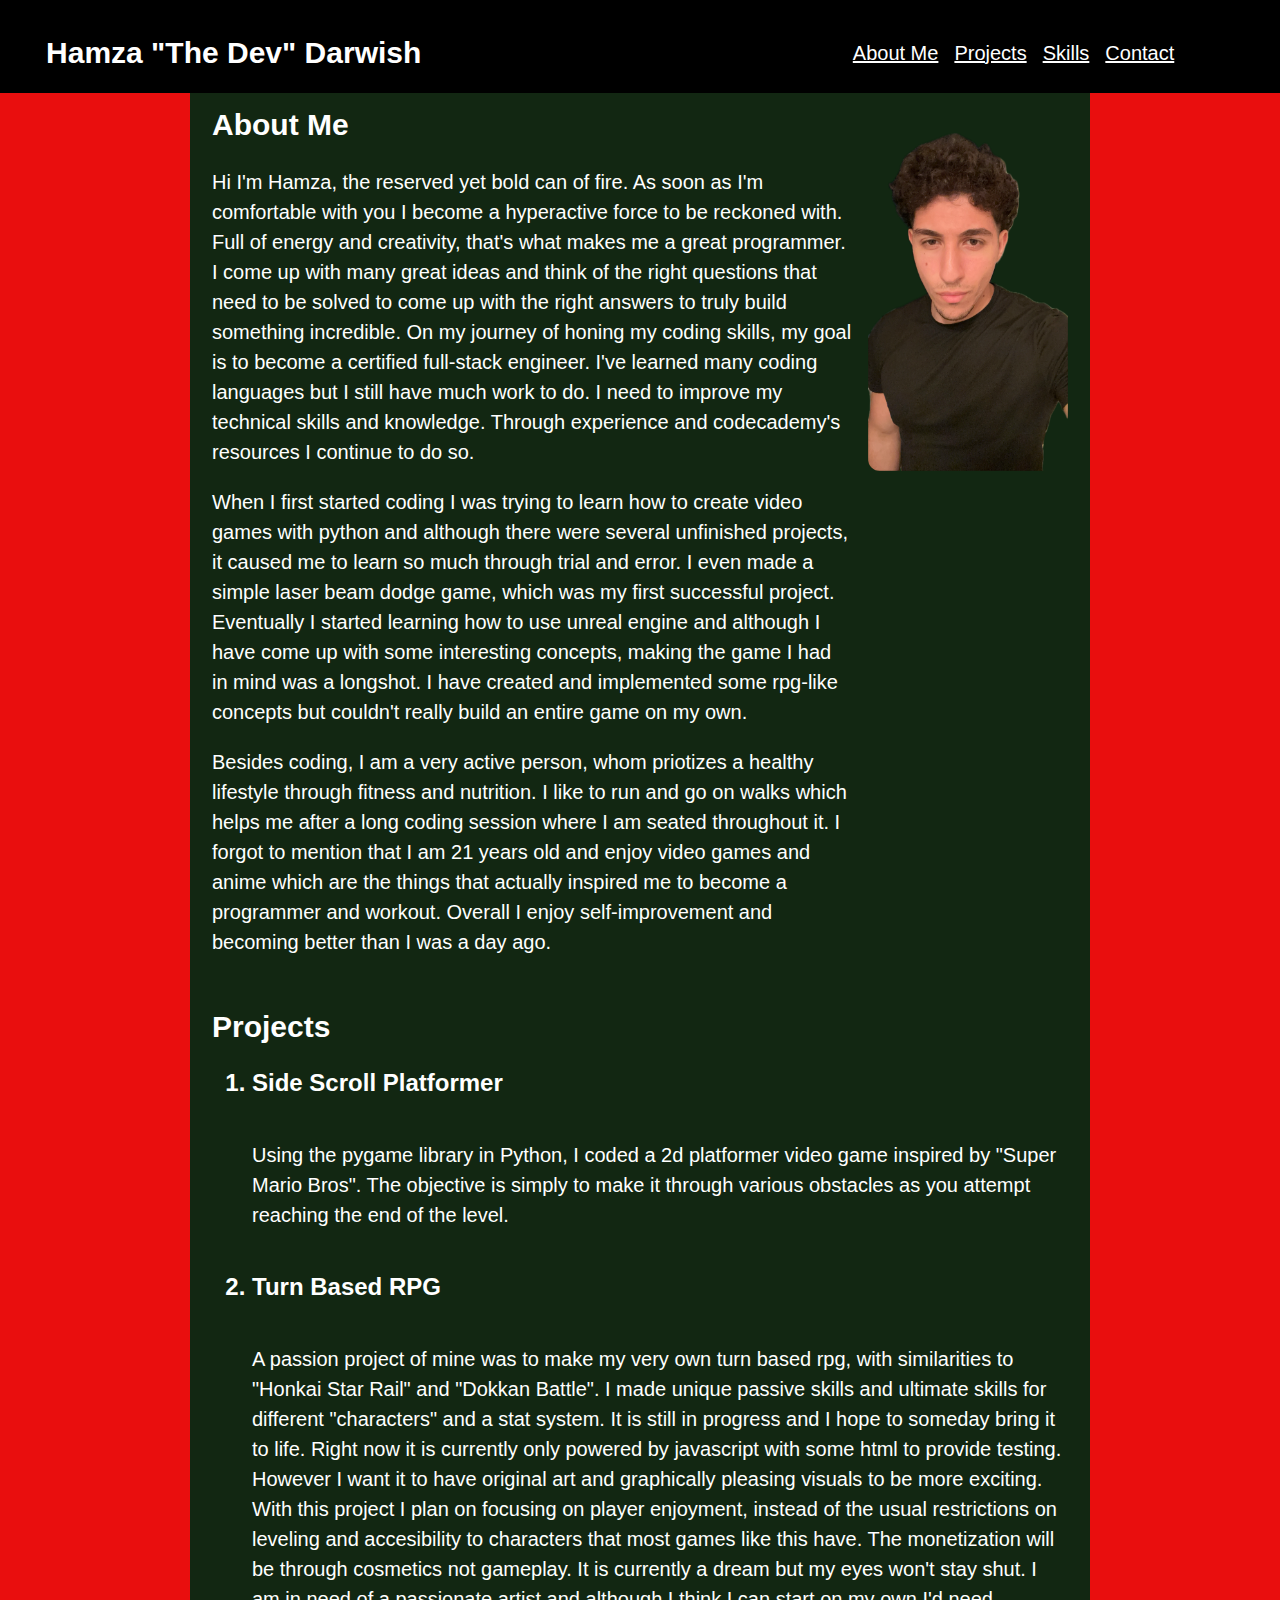
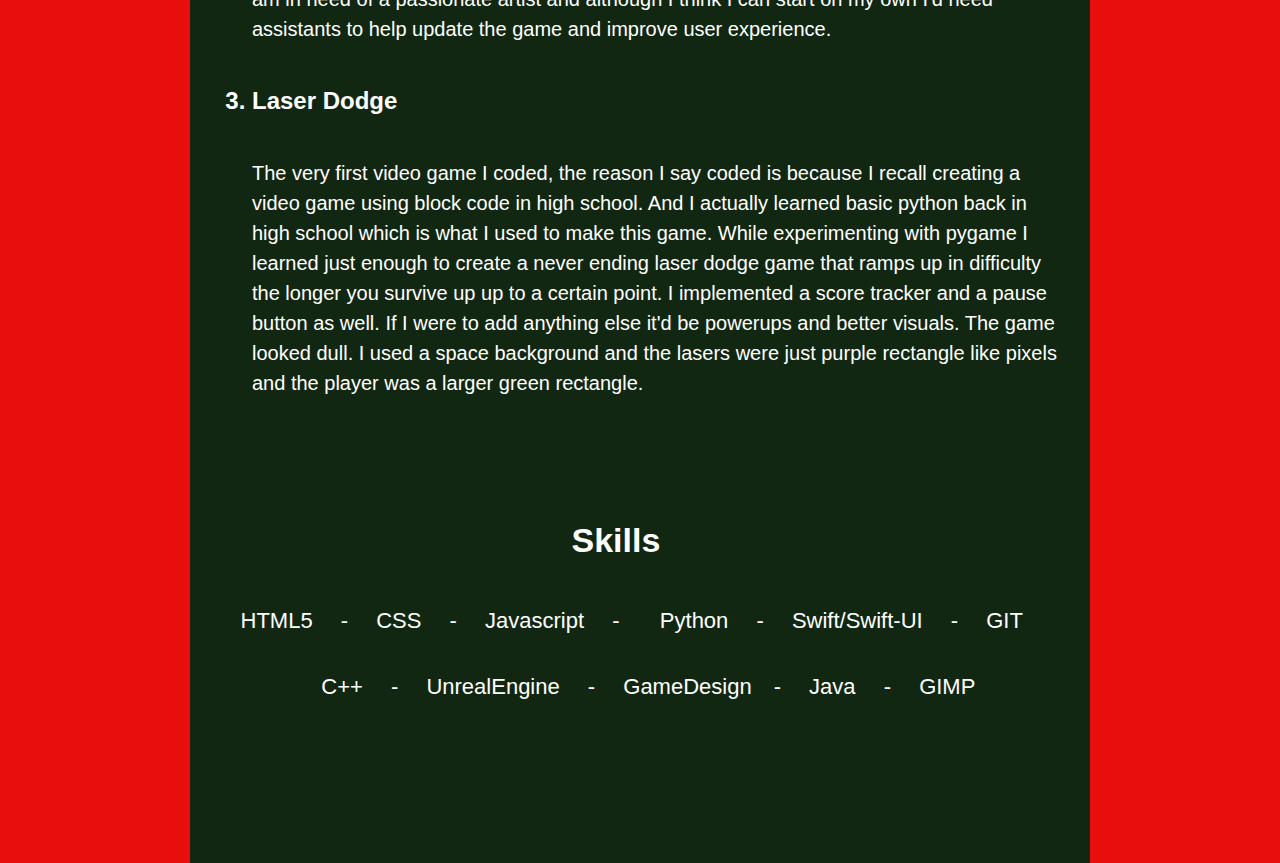
==== index.html @ 89e29feb "fixed page not loading properly by changing file names" ====
<html>
<head>
    <link href="resources/style.css" rel="stylesheet">
    <link href="Contact.html">
    <title>
        Hamza The Dev Darwish's Portfolio
    </title>
</head>
<body>
    <nav>
        <h2 id="logo">Hamza "The Dev" Darwish</h2>
        <ul class="navigation-items">
            <li class="navigation-item"><a href="#about-me">About Me</a></li>
            <li class="navigation-item"><a href="#projects">Projects</a></li>
            <li class="navigation-item"><a href="#skills">Skills</a></li>
            <li class="navigation-item"><a href="Contact.html">Contact</a></li>
        </ul>
    </nav>
    <main>
        
        <section id="about-me">
            <div class="about-me-container">
                <div class="about-me-text-container">
                    <h2>About Me</h2>
                    <p>Hi I'm Hamza, the reserved yet bold can of fire. As soon as I'm comfortable with you I become a hyperactive force to be reckoned with.
                        Full of energy and creativity, that's what makes me a great programmer. I come up with many great ideas and think of the right questions
                        that need to be solved to come up with the right answers to truly build something incredible. On my journey of honing my coding skills,
                        my goal is to become a certified full-stack engineer. I've learned many coding languages but I still have much work to do. I need to
                        improve my technical skills and knowledge. Through experience and codecademy's resources I continue to do so. 
                    </p>
                    <p>When I first started coding I was trying to learn how to create video games with python and although there were several unfinished projects,
                        it caused me to learn so much through trial and error. I even made a simple laser beam dodge game, which was my first successful project.
                        Eventually I started learning how to use unreal engine and although I have come up with some interesting concepts, making the game I had
                        in mind was a longshot. I have created and implemented some rpg-like concepts but couldn't really build an entire game on my own.
                    </p>
                    <p>Besides coding, I am a very active person, whom priotizes a healthy lifestyle through fitness and nutrition.
                        I like to run and go on walks which helps me after a long coding session where I am seated throughout it.
                        I forgot to mention that I am 21 years old and enjoy video games and anime which are the things that actually inspired me to 
                        become a programmer and workout. Overall I enjoy self-improvement and becoming better than I was a day ago.
                    </p>
                    
                </div>
                <img src="resources/images/New_Selfie.PNG" alt="photo of Hamza" class="portrait">
            </div>
        </section>

        <section id="projects">
            <div class="projects-container">
                <div class="projects-text-container">
                    <h2>Projects</h2>
                    <ol class="projects-list">
                        <li class="project">Side Scroll Platformer</li>
                        <br>
                        <p>Using the pygame library in Python, I coded a 2d platformer video game
                            inspired by "Super Mario Bros". The objective is simply to make it
                        through various obstacles as you attempt reaching the end of the level. </p>
                        <br>
                        <li class="project">Turn Based RPG</li>
                        <br>
                        <p>A passion project of mine was to make my very own turn based rpg, with similarities to
                            "Honkai Star Rail" and "Dokkan Battle". I made unique passive skills and ultimate skills for different "characters"
                            and a stat system. It is still in progress and I hope to someday bring it to life. Right now it is currently
                            only powered by javascript with some html to provide testing. However I want it to have original art
                            and graphically pleasing visuals to be more exciting. With this project I plan on focusing on player enjoyment,
                            instead of the usual restrictions on leveling and accesibility to characters that most games like this have.
                            The monetization will be through cosmetics not gameplay. It is currently a dream but my eyes won't stay shut.
                            I am in need of a passionate artist and although I think I can start on my own I'd need assistants to help update the game
                            and improve user experience. 
                        </p>
                        <br>
                        <li class="project">Laser Dodge</li>
                        <br>
                        <p>The very first video game I coded, the reason I say coded is because I recall creating a video game using block code
                            in high school. And I actually learned basic python back in high school which is what I used to make this game.
                            While experimenting with pygame I learned just enough to create a never ending laser dodge game that ramps up in difficulty the longer you survive up
                            up to a certain point. I implemented a score tracker and a pause button as well. If I were to add anything else it'd be powerups and better visuals.
                            The game looked dull. I used a space background and the lasers were just purple rectangle like pixels and the player was a larger green rectangle. 
                        </p>
                        <br>
                    </ol>
                </div>
            </div>
        </section>
        
        <section id="skills">
            <div class="skills-container">
                <div class="skills-text-container">
                    <h2 id="skills-header">Skills</h2>
                    <ul class="skills-list">
                        <li class="skill" id="webdev">
                            HTML5 - CSS - Javascript -
                        </li>
                        
                        <li class="skill" id="middle">
                            Python - Swift/Swift-UI - GIT
                        </li>
                        <br>
                    </ul>
                    <ul class="skills-list">
                        <li class="skill" id="gamedev">
                            C++     -    UnrealEngine  -    GameDesign
                            
                            <li class="skill" id="ThirdRow">
                               - Java - GIMP
                            </li>
                        </li>
                        <br>
                        
                    <!-- <ul class="skills-list" id="ThirdRow">
                        
                        <br>  -->
                        
                    </ul>
                </div>
            </div>
        </section>
    </main>
</body>
</html>
---- resources/style.css ----
html {
    color: black;
    font-size: 20px;
    background-color: rgb(233, 14, 14);
}
.navigation-items {
    display: flex;
    list-style-type: none;
    padding: 0;
    align-items: center;
    margin: 0;
    margin-left: auto;
    
}

.navigation-item {
    margin: var(--spacing-1);
    position: relative;
    left: 55%;
    
   
}

.navigation-item a{
    color: white;
}

p {
    display: block;
    margin-block-start: 1em;
    margin-block-end: 1em;
    margin-inline-start: 0px;
    margin-inline-end: 0px;
    unicode-bidi: isolate;
    line-height: 1.5
}

body {
    font-family: "Open Sans", sans-serif;
    margin: 0;
    padding: 0 var(--spacing-3);
    max-width: 900px;
    margin: 0 auto;
    display: flex;
    flex-direction: column;
    
    color: white;
}
html, body {
    height: 100%;
    color: var(--font-color);
}
:root {
    --spacing-1: 8px;
    --spacing-2: 12px;
    --spacing-3: 16px;
    --spacing-4: 24px;
    --border-radius: 12px;
    /*--font-color: #323232;*/
    --font-color: white;
}

section {
    padding: var(--spacing-3) 0;
}

section {
    display: block;
    unicode-bidi: isolate;
}

.about-me-text-container {
    margin-right: var(--spacing-3);
}

div {
    display: block;
    unicode-bidi: isolate;
}

.portrait {
    position: relative;
    top: 50px;
    height: 3%;
    width: 200px;
    border-radius: var(--border-radius);
    flex-shrink: 0;
}

img {
    overflow-clip-margin: content-box;
    overflow: clip;
}

#logo {
    margin: 0;
    position: relative;
    top: 1.2em;
    left: 3%;
}
h2 {
    font-family: "Proza Libre", sans-serif;
    margin: 0;
    margin-bottom: var(--spacing-2);
}

h2 {
    display: block;
    font-size: 1.5em;
    margin-block-start: 0.83em;
    margin-block-end: 0.83em;
    margin-inline-start: 0px;
    margin-inline-end: 0px;
    font-weight: bold;
    unicode-bidi: isolate;
}

.about-me-container {
    display: flex;
    background-color: rgb(18, 39, 18);
    padding-top: 1.1em;
    padding-left: 1.1em;
    padding-right: 1.1em;
    margin-top: 5%;
}

.project {
    font-weight: bold;
    font-size: 1.2em;
}

#projects {
    background-color: rgb(18, 39, 18);
    padding-left: 1.1em;
    padding-right: 1.1em;
    position: relative;
    top: -1%;
}

nav {
    background-color: black;
    width:120%;
    position: fixed;
    z-index: 10;
    left: 0%;
    padding-bottom: 1em;
}

#skills {
    background-color: rgb(18, 39, 18);
    padding-left: 1.1em;
    padding-right: 1.1em;
    position: relative;
    top: -1%;
    height: 15%;
}

.skills-list {
    display: flex;
    list-style-type: none;
    padding: 1em;
    align-items: center;
    margin: 0;
    margin-left: 1%;
    
}

.skill {
  margin-right: 1em;
  word-spacing: 1em;
  font-size: 1.1em;
}

#skills-header {
    position: relative;
    left: 42%;
    font-size: 1.7em;
}

#webdev {
   margin-right: 5%;
}

#gamedev {
position: relative;
left: 10%;
/* word-spacing: 3em; */

}

 #ThirdRow {
    position: relative;
    left: 10%;
    /* word-spacing: 3em; */
    /* margin-top: 10%; */
} 

.contact-info {
   margin-top: 25%;  
}

#contact-text {
    padding: 10px;
    border: 5px solid black;
    background-color: black;
    border-radius: 25px;
    width: 33.7%;
    color: white;
}

#contact-text2 {
    padding: 10px;
    border: 5px solid black;
    background-color: black;
    border-radius: 25px;
    width: 29.7%;
    color: white;
    position: relative;
    left: 60%;
    margin-top: 10%;
}

.icon {
    align-items: center;
    margin-left: 30%;
    margin-right: 30%;
    margin-top: 0%;
    
}

.linkedin-icon {
    content: url(images/linkedin\ icon\ black.png);
    background-color: white;
    border: 0;
    border-radius: 30%;
    height: 3%;
    margin-right: 5%;


}

.github-icon {
    content: url(images/github\ icon\ black.png);
    background-color: white;
    border: 0;
    border-radius: 30%;
    height: 3%;
    margin-right: 5%;
}

.email-icon { 
    content: url(images/email\ icon.png);
    background-color: white;
    border-radius: 20%;
    height: 3%;
}


canvas {
    /* text-align: center; */
   border: 30px solid white;
   position: relative;
   bottom: 100%;
}
#board {
    margin-left: 26%;
    /* margin-top: 25%; */
    ;
    background-image: url("images/Goku-Black-BG.jpg");
    background-size: 360px 576px;
    size: 360px 576px;
    
    
}


/* Media queries to make site responsive*/

@media screen {
    @media (min-width: 681px) and (max-width: 1024px) {
        html {
            font-size: .8em;
            background-color: rgb(18, 39, 18) ;
            
        }
         #logo {
            font-size: 1.2em;
        }
        .navigation-item {
            left: 40%;
        }
        .about-me-container {
            margin-bottom: 3%;
            
        }
        p{
            text-align: left;
            
        }

        .portrait {
            height: 1%;
            width: 130px;
        }
        .skills-list {
            justify-content: center;
        }
    
        #skills {
            top: -4%;
            height: 23.2%;
            font-size: 1.1em;
        }
        #gamedev {
            left: 0%;
        }
        #ThirdRow {
            left: 0%;
        }

        /*contact page*/

        .contact-info {
            margin-top: 25%;  
         }
         
         #contact-text {
             padding: 10px;
             border: 5px solid black;
             background-color: black;
             border-radius: 25px;
             width: 33.7%;
             color: white;
         }
         
         #contact-text2 {
             padding: 10px;
             border: 5px solid black;
             background-color: black;
             border-radius: 25px;
             width: 29.7%;
             color: white;
             position: relative;
             left: 60%;
             margin-top: 10%;
         }
         
         .icon {
             align-items: center;
             position: relative;
             left: 7%;
             top: 10%;
             margin-top: 10%;
             
             
         }
         
         .linkedin-icon {
             content: url(images/linkedin\ icon\ black.png);
             background-color: white;
             border: 0;
             border-radius: 30%;
             height: 3%;
             margin-right: 3%;
         
         
         }
         
         .github-icon {
             content: url(images/github\ icon\ black.png);
             background-color: white;
             border: 0;
             border-radius: 30%;
             height: 3%;
             margin-right: 3%;
         }
         
         .email-icon { 
             content: url(images/email\ icon.png);
             background-color: white;
             border-radius: 20%;
             height: 3%;
         }
         
         
         
    }
    @media (min-width: 481px) and (max-width: 680px) {
        html {
            font-size: .8em;
            background-color: rgb(18, 39, 18) ;
            
        }

       
         #logo {
            font-size: 1.2em;
        }
        .navigation-item {
            left: 40%;
        }
        .about-me-container {
            margin-bottom: 3%;
            
        }
        p{
            text-align: left;
            
        }

        .portrait {
            height: 1%;
            width: 130px;
        }
        .skills-list {
            justify-content: center;
        }

        #skills {
            top: -4%;
            height:0%;
            font-size: .7em;
            justify-content: center;
        }

        /* #webdev {
            margin: 10%
        }
        #middle {
            margin-top: 50%;
        } */
        #gamedev {
            left: 0%;
        }
        #ThirdRow {
            left: 0%;
        } 
    }
    @media (min-width: 320px) and (max-width: 480px) {
        html {
            font-size: .6em;  
            background-color: rgb(18, 39, 18) ;
        }

        .portrait {
            display: hidden;
            width: 0%;
        }

         #logo {
            font-size: 1.2em;
        }
        .navigation-item {
            left: 40%;
        }
        .about-me-container {
            margin-bottom: 3%;
            
        }
        p{
            text-align: left;
            
        }

        .portrait {
            height: 1%;
            width: 130px;
        }
        .skills-list {
            justify-content: center;
        }

        #skills {
            top: -4%;
            height:0%;
            font-size: .7em;
            justify-content: center;
        }

        /* #webdev {
            margin: 10%
        }
        #middle {
            margin-top: 50%;
        } */
        #gamedev {
            left: 0%;
        }
        #ThirdRow {
            left: 0%;
        } 
    }
}
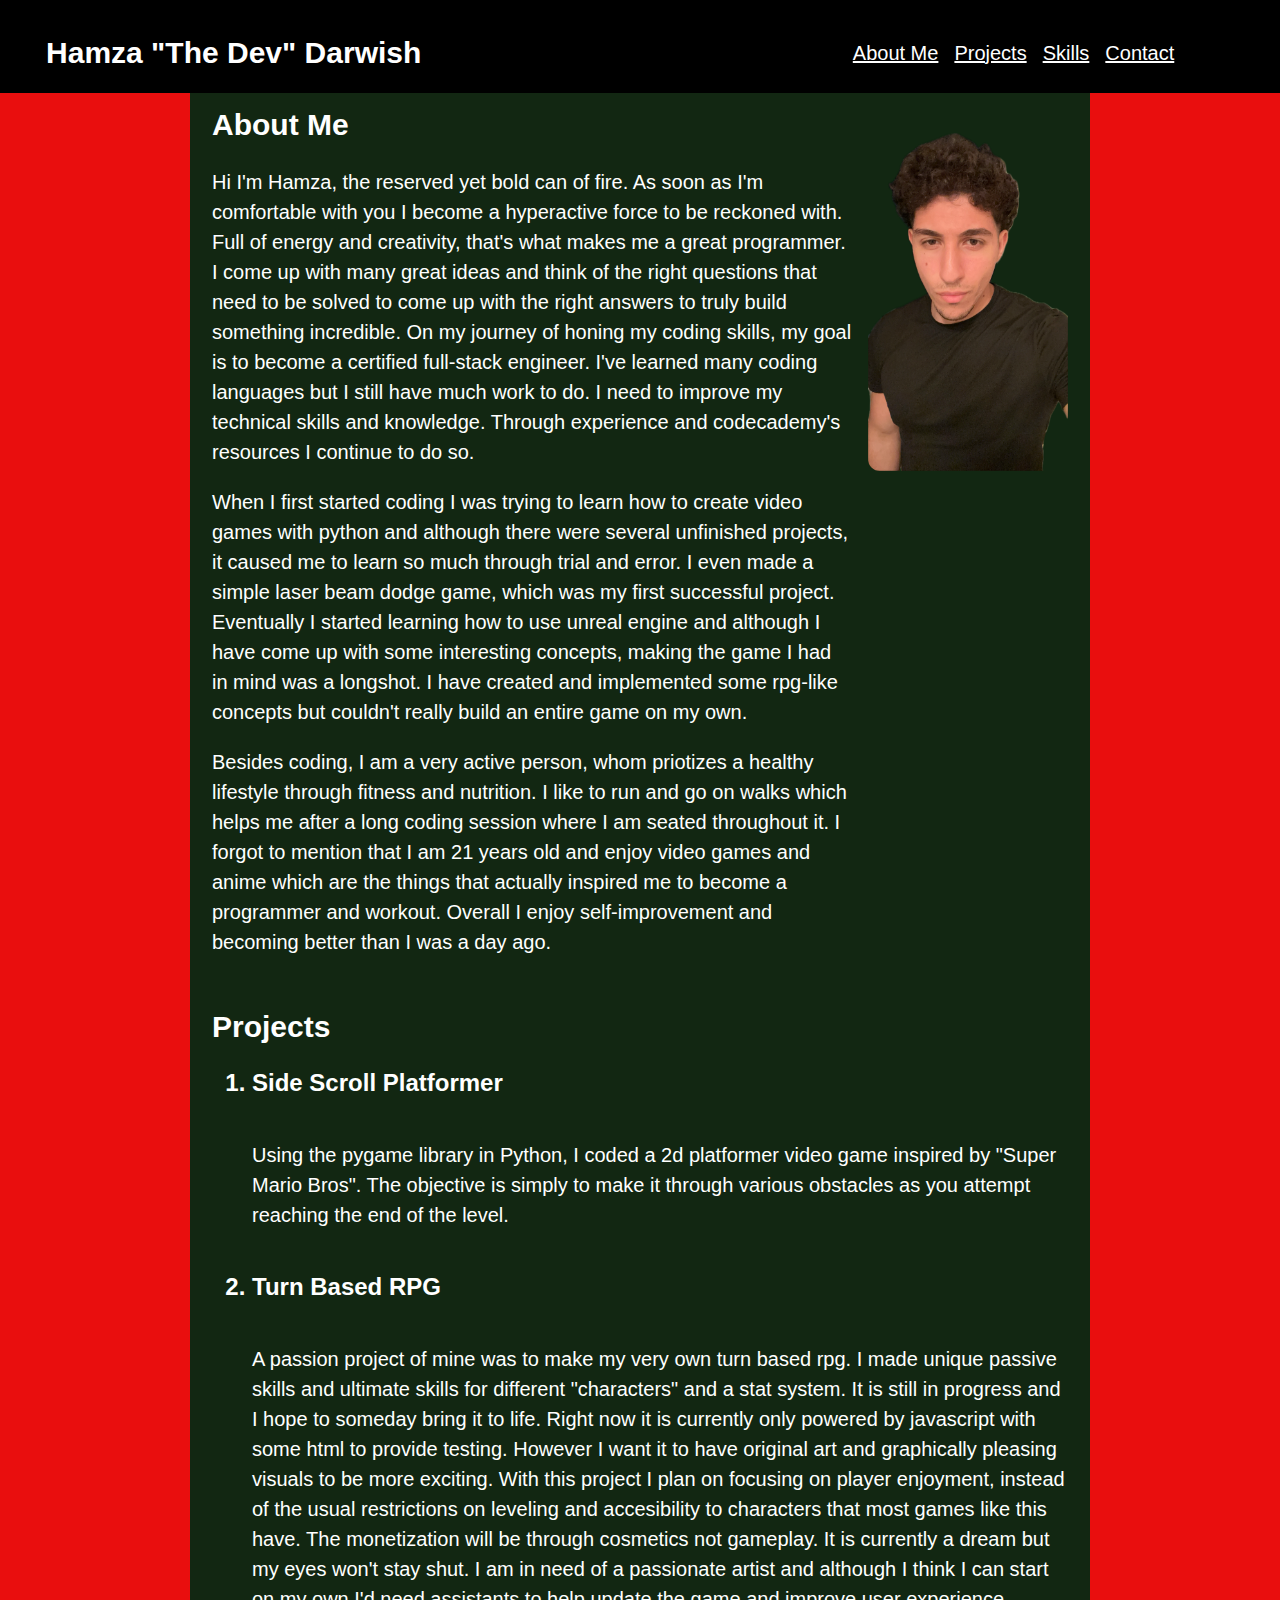
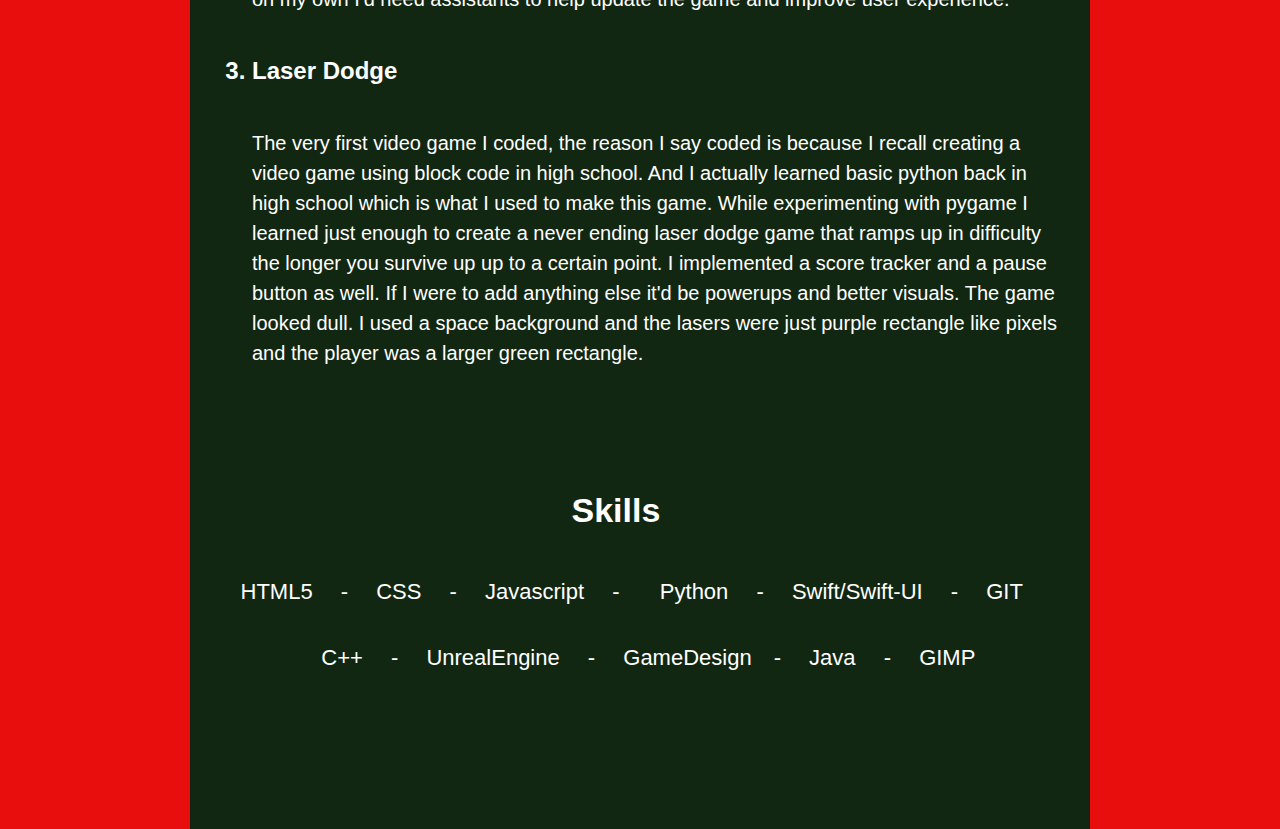
==== commit 5c82fb37: "True Version 1.0" ====
--- a/index.html
+++ b/index.html
@@ -57,8 +57,7 @@
                         <br>
                         <li class="project">Turn Based RPG</li>
                         <br>
-                        <p>A passion project of mine was to make my very own turn based rpg, with similarities to
-                            "Honkai Star Rail" and "Dokkan Battle". I made unique passive skills and ultimate skills for different "characters"
+                        <p>A passion project of mine was to make my very own turn based rpg. I made unique passive skills and ultimate skills for different "characters"
                             and a stat system. It is still in progress and I hope to someday bring it to life. Right now it is currently
                             only powered by javascript with some html to provide testing. However I want it to have original art
                             and graphically pleasing visuals to be more exciting. With this project I plan on focusing on player enjoyment,
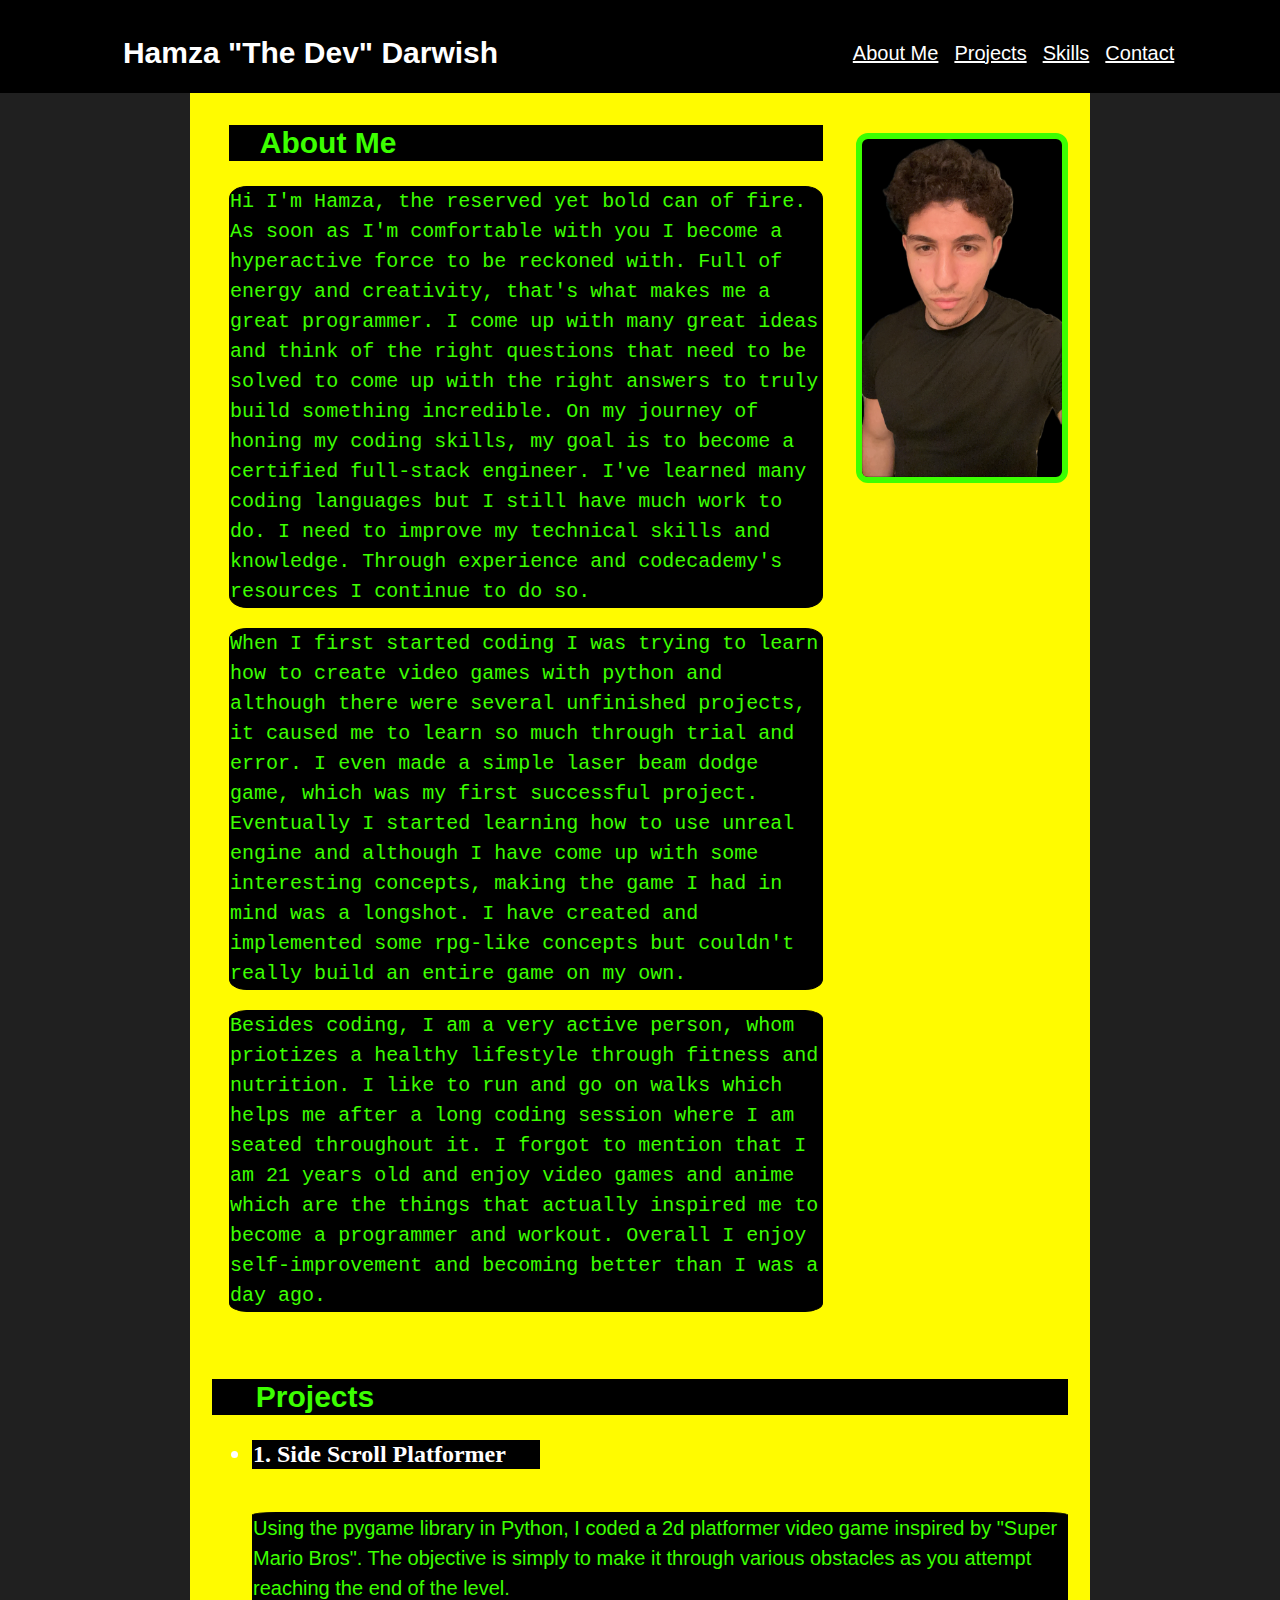
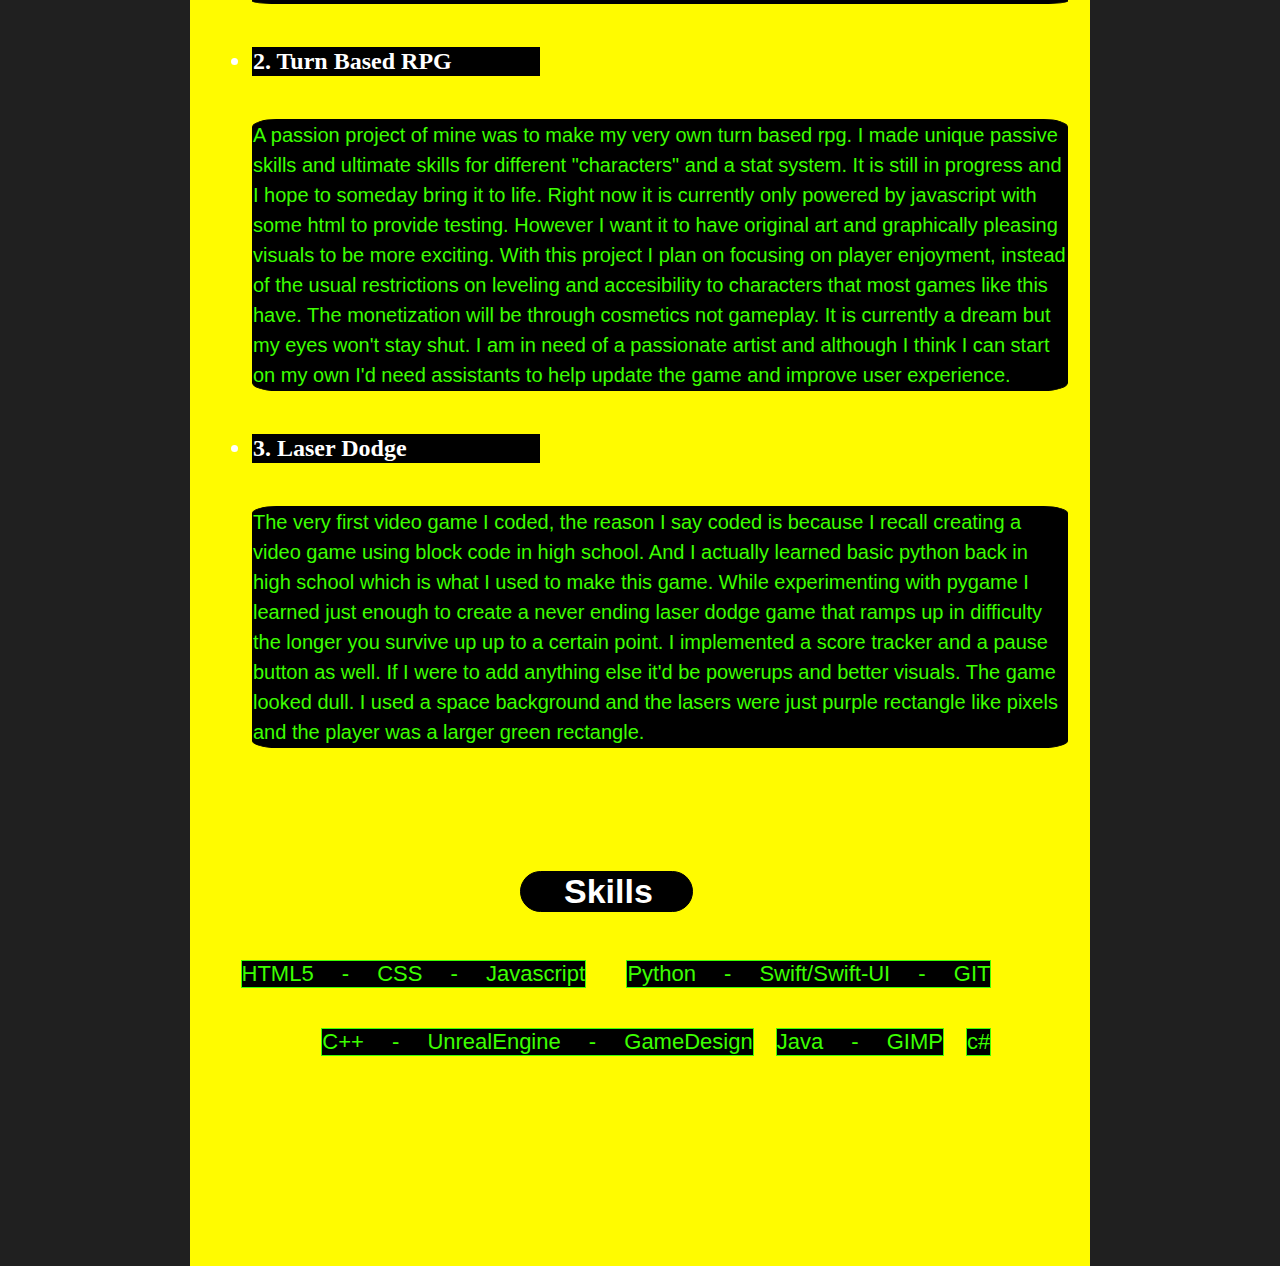
==== commit b55b9245: "-m Updated styling on home page, work in progress" ====
--- a/index.html
+++ b/index.html
@@ -21,7 +21,7 @@
         <section id="about-me">
             <div class="about-me-container">
                 <div class="about-me-text-container">
-                    <h2>About Me</h2>
+                    <h2 class="H2-headers">About Me</h2>
                     <p>Hi I'm Hamza, the reserved yet bold can of fire. As soon as I'm comfortable with you I become a hyperactive force to be reckoned with.
                         Full of energy and creativity, that's what makes me a great programmer. I come up with many great ideas and think of the right questions
                         that need to be solved to come up with the right answers to truly build something incredible. On my journey of honing my coding skills,
@@ -47,15 +47,15 @@
         <section id="projects">
             <div class="projects-container">
                 <div class="projects-text-container">
-                    <h2>Projects</h2>
-                    <ol class="projects-list">
-                        <li class="project">Side Scroll Platformer</li>
+                    <h2 class="H2-headers">Projects</h2>
+                    <ul class="projects-list">
+                        <li class="project">1. Side Scroll Platformer</li>
                         <br>
                         <p>Using the pygame library in Python, I coded a 2d platformer video game
                             inspired by "Super Mario Bros". The objective is simply to make it
                         through various obstacles as you attempt reaching the end of the level. </p>
                         <br>
-                        <li class="project">Turn Based RPG</li>
+                        <li class="project">2. Turn Based RPG</li>
                         <br>
                         <p>A passion project of mine was to make my very own turn based rpg. I made unique passive skills and ultimate skills for different "characters"
                             and a stat system. It is still in progress and I hope to someday bring it to life. Right now it is currently
@@ -67,7 +67,7 @@
                             and improve user experience. 
                         </p>
                         <br>
-                        <li class="project">Laser Dodge</li>
+                        <li class="project">3. Laser Dodge</li>
                         <br>
                         <p>The very first video game I coded, the reason I say coded is because I recall creating a video game using block code
                             in high school. And I actually learned basic python back in high school which is what I used to make this game.
@@ -76,7 +76,7 @@
                             The game looked dull. I used a space background and the lasers were just purple rectangle like pixels and the player was a larger green rectangle. 
                         </p>
                         <br>
-                    </ol>
+                    </ul>
                 </div>
             </div>
         </section>
@@ -87,7 +87,7 @@
                     <h2 id="skills-header">Skills</h2>
                     <ul class="skills-list">
                         <li class="skill" id="webdev">
-                            HTML5 - CSS - Javascript -
+                            HTML5 - CSS - Javascript       
                         </li>
                         
                         <li class="skill" id="middle">
@@ -100,8 +100,12 @@
                             C++     -    UnrealEngine  -    GameDesign
                             
                             <li class="skill" id="ThirdRow">
-                               - Java - GIMP
-                            </li>
+                                Java - GIMP
+                            </li> 
+                        </li>
+
+                        <li class="skill" id="ThirdRow">
+                            c#
                         </li>
                         <br>
                         
--- a/resources/style.css
+++ b/resources/style.css
@@ -1,7 +1,7 @@
 html {
     color: black;
     font-size: 20px;
-    background-color: rgb(233, 14, 14);
+    background-color: rgb(32, 32, 32);
 }
 .navigation-items {
     display: flex;
@@ -32,7 +32,12 @@
     margin-inline-start: 0px;
     margin-inline-end: 0px;
     unicode-bidi: isolate;
-    line-height: 1.5
+    line-height: 1.5;
+    z-index: 100;
+    border: 1px solid black;
+    border-radius: 3%;
+    background-color: rgb(0, 0, 0);
+    color: rgb(60, 255, 0);
 }
 
 body {
@@ -67,10 +72,18 @@
 section {
     display: block;
     unicode-bidi: isolate;
+    
 }
 
 .about-me-text-container {
     margin-right: var(--spacing-3);
+    
+    color: rgb(60, 255, 0);
+    font-family: 'Courier New', Courier, monospace;
+    padding: 2%;
+    
+    
+    
 }
 
 div {
@@ -85,6 +98,8 @@
     width: 200px;
     border-radius: var(--border-radius);
     flex-shrink: 0;
+    border: 6px solid rgb(60, 255, 0);
+    background-color: black;
 }
 
 img {
@@ -102,6 +117,10 @@
     font-family: "Proza Libre", sans-serif;
     margin: 0;
     margin-bottom: var(--spacing-2);
+    color: white;
+    padding-left: 5%;
+  
+    
 }
 
 h2 {
@@ -117,24 +136,38 @@
 
 .about-me-container {
     display: flex;
-    background-color: rgb(18, 39, 18);
+    background-color: rgb(255, 251, 0);
     padding-top: 1.1em;
     padding-left: 1.1em;
     padding-right: 1.1em;
     margin-top: 5%;
+    z-index: 100;
+}
+
+.H2-headers {
+    color: rgb(60, 255, 0);
+    border: 1px solid black;
+    background-color: black;
 }
 
 .project {
     font-weight: bold;
     font-size: 1.2em;
+    position: relative;
+    border: 1px solid black;
+    width: 35%;
+    color: rgb(255, 255, 255);
+    background-color: black;
+    font-family:Cambria, Cochin, Georgia, Times, 'Times New Roman', serif
 }
 
 #projects {
-    background-color: rgb(18, 39, 18);
+    background-color: rgb(255, 251, 0);
     padding-left: 1.1em;
     padding-right: 1.1em;
     position: relative;
     top: -1%;
+    z-index: 100;
 }
 
 nav {
@@ -147,7 +180,7 @@
 }
 
 #skills {
-    background-color: rgb(18, 39, 18);
+    background-color: rgb(255, 251, 0);
     padding-left: 1.1em;
     padding-right: 1.1em;
     position: relative;
@@ -161,20 +194,30 @@
     padding: 1em;
     align-items: center;
     margin: 0;
-    margin-left: 1%;
-    
+    margin-left: 1%; 
+}
+
+.skills-text-container {
+  
 }
 
 .skill {
   margin-right: 1em;
   word-spacing: 1em;
   font-size: 1.1em;
+  color: rgb(60, 255, 0);
+  border: 1px solid ;
+  background-color: black;
 }
 
 #skills-header {
     position: relative;
-    left: 42%;
+    left: 36%;
     font-size: 1.7em;
+    border: 1px solid black;
+    border-radius:25px;
+    width: 15%;
+    background-color: black;
 }
 
 #webdev {
